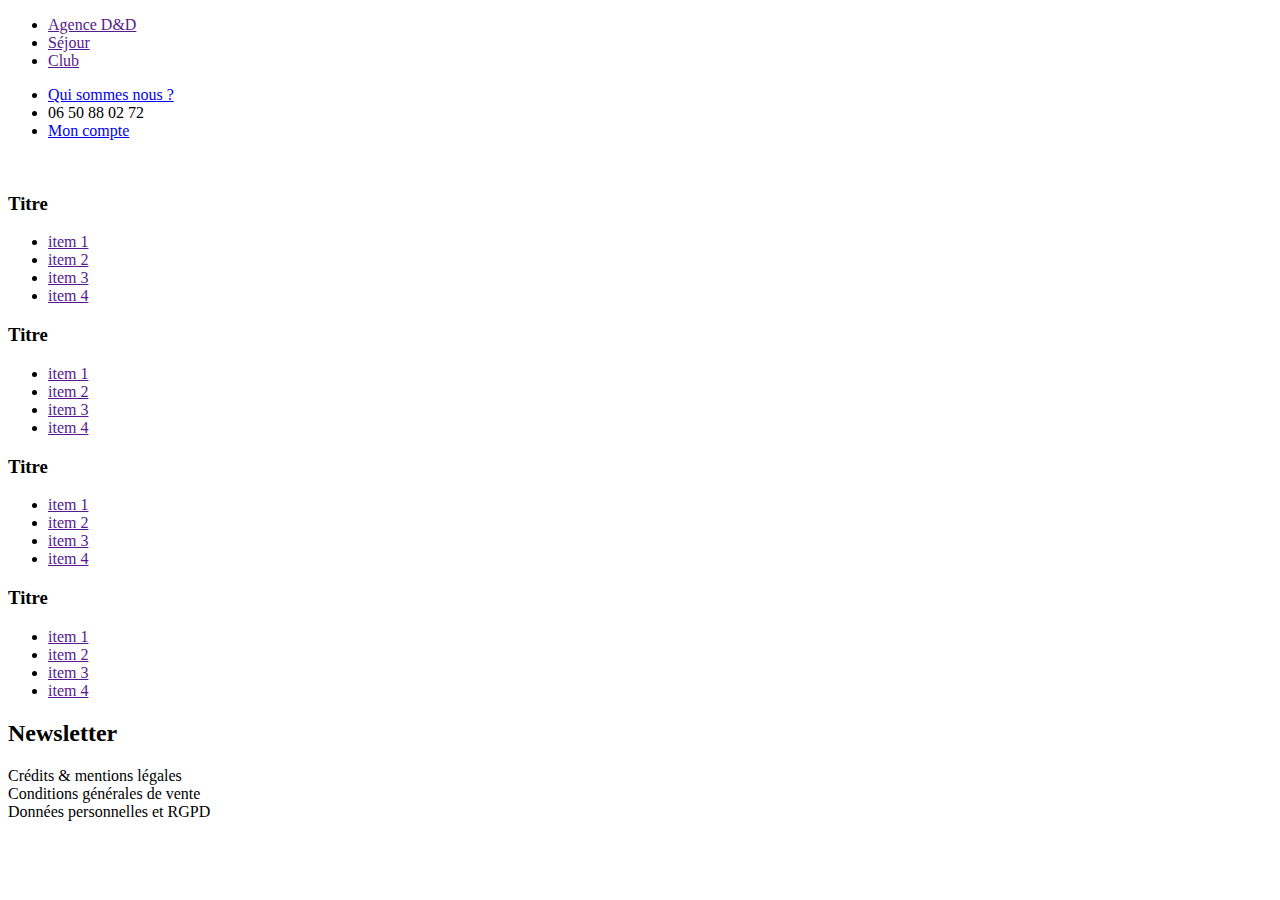
==== voyages/index.html @ 36ec1d6c "first" ====
<!DOCTYPE html>
<html lang="fr">
<head>
    <meta charset="UTF-8">
    <meta http-equiv="X-UA-Compatible" content="IE=edge">
    <meta name="viewport" content="width=device-width, initial-scale=1.0">
    <title>Agence de voyages</title>
    <link rel="stylesheet" href="css/nav.css">
    <link rel="stylesheet" href="css/style.css">
</head>
<body>
    <head>
        <nav>
            <ul>
                <li><a href="">Agence D&D</a></li>
                <li><a href="">Séjour</a></li>
                <li><a href="">Club</a></li>
            </ul>
            <ul>
                <li><a href="#contact">Qui sommes nous ?</a></li>
                <li>06 50 88 02 72</li>
                <li><a href="#">Mon compte</a></li>
            </ul>
        </nav>
    </head>

    <footer>
        <div class="row">
            <div>
                <a hef="">
                    <img src="" alt="" />
                </a>
            </div>
        </div>
        <div class="row">
            <div>
                <h3>Titre</h3>
                <ul>
                    <li><a href="">item 1</a></li>
                    <li><a href="">item 2</a></li>
                    <li><a href="">item 3</a></li>
                    <li><a href="">item 4</a></li>
                </ul>
            </div>
            <div>
                <h3>Titre</h3>
                <ul>
                    <li><a href="">item 1</a></li>
                    <li><a href="">item 2</a></li>
                    <li><a href="">item 3</a></li>
                    <li><a href="">item 4</a></li>
                </ul>
            </div>
            <div>
                <h3>Titre</h3>
                <ul>
                    <li><a href="">item 1</a></li>
                    <li><a href="">item 2</a></li>
                    <li><a href="">item 3</a></li>
                    <li><a href="">item 4</a></li>
                </ul>
            </div>
            <div>
                <h3>Titre</h3>
                <ul>
                    <li><a href="">item 1</a></li>
                    <li><a href="">item 2</a></li>
                    <li><a href="">item 3</a></li>
                    <li><a href="">item 4</a></li>
                </ul>
            </div>
        </div>
        <div class="row">
            <div><h2>Newsletter</h2></div>
            <div></div>
        </div>
        <div class="row">
            <div>

            </div>

            <div>
                Crédits & mentions légales
            </div>
            
            <div>
                Conditions générales de vente
            </div>

            <div>
                Données personnelles et RGPD
            </div>
        </div>
    </footer>
</body>
</html>
---- voyages/css/style.css ----
/*

    #274437
    #295442

    background bouton: #40e29c

    background menu: #274437
    color text: #1e1e1e
    background color: #f9f9f9
*/
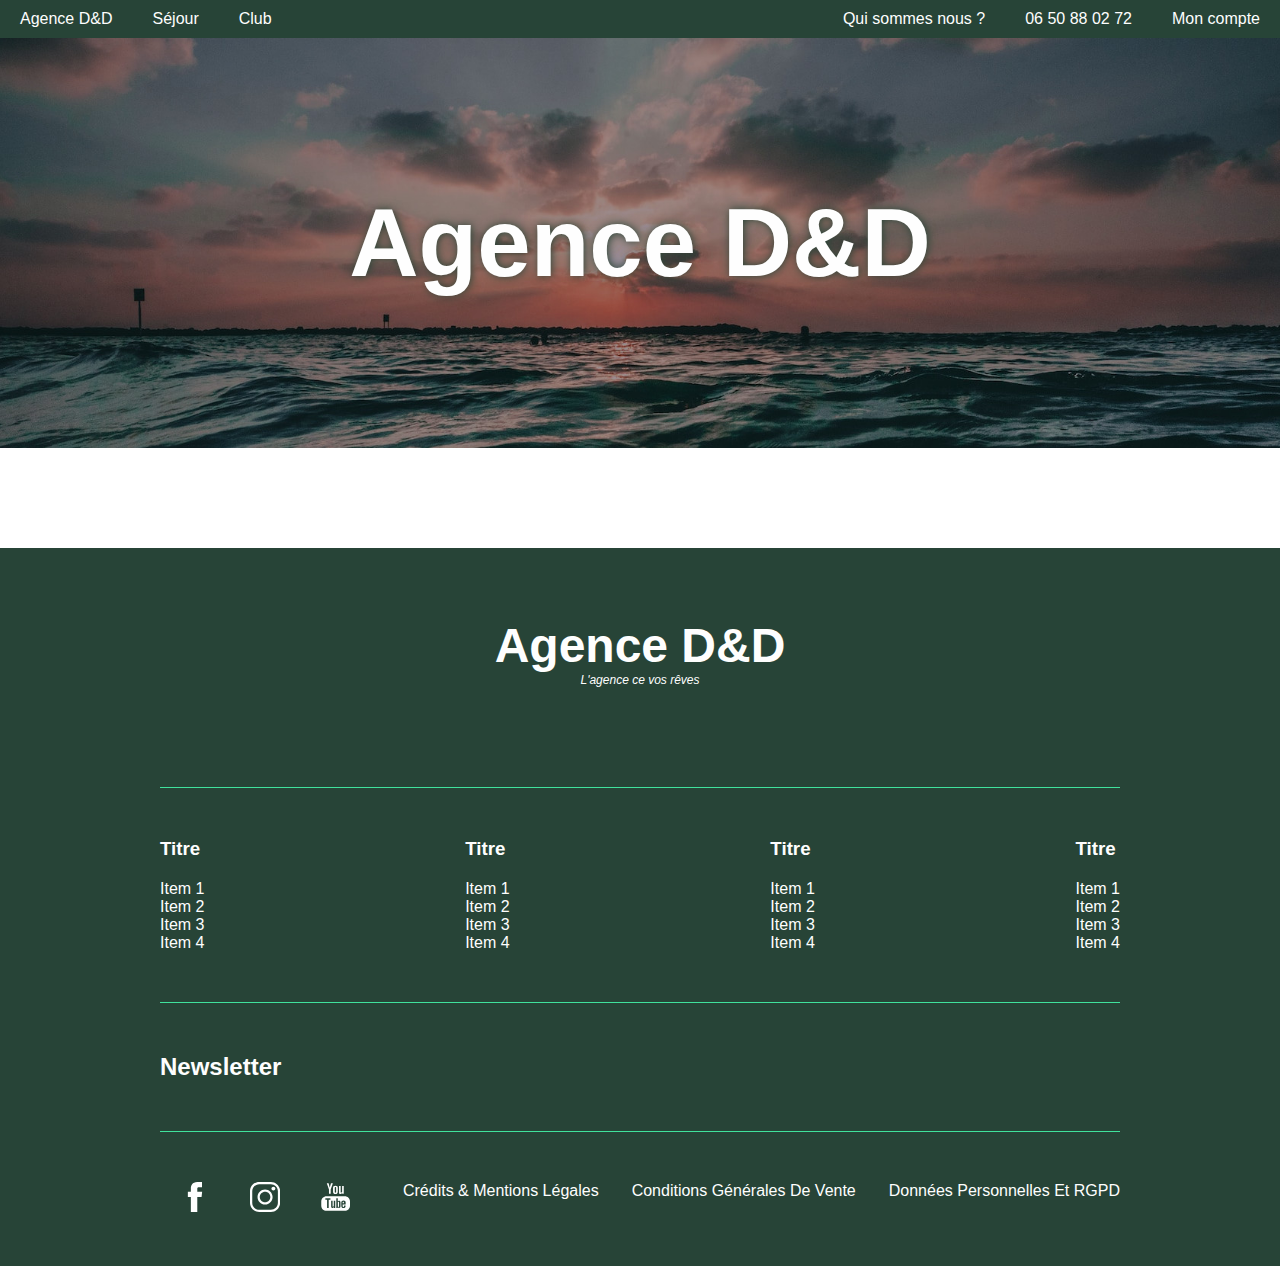
==== commit c2c2cc3a: "MAJ" ====
--- a/voyages/index.html
+++ b/voyages/index.html
@@ -6,6 +6,8 @@
     <meta name="viewport" content="width=device-width, initial-scale=1.0">
     <title>Agence de voyages</title>
     <link rel="stylesheet" href="css/nav.css">
+    <link rel="stylesheet" href="css/hero.css">
+    <link rel="stylesheet" href="css/footer.css">
     <link rel="stylesheet" href="css/style.css">
 </head>
 <body>
@@ -18,77 +20,86 @@
             </ul>
             <ul>
                 <li><a href="#contact">Qui sommes nous ?</a></li>
-                <li>06 50 88 02 72</li>
+                <li><a href="#contact">06 50 88 02 72</a></li>
                 <li><a href="#">Mon compte</a></li>
             </ul>
         </nav>
+
+        <div class="row">
+            <div class="hero">
+                <h1>Agence D&D</h1>
+            </div>
+        </div>
     </head>
 
     <footer>
-        <div class="row">
-            <div>
-                <a hef="">
-                    <img src="" alt="" />
-                </a>
+        <div class="container">
+            <div class="row">
+                <div class="promo">
+                    <h1>Agence D&D</h1>
+                    <p>L'agence ce vos rêves</p>
+                </div>
             </div>
-        </div>
-        <div class="row">
-            <div>
-                <h3>Titre</h3>
-                <ul>
-                    <li><a href="">item 1</a></li>
-                    <li><a href="">item 2</a></li>
-                    <li><a href="">item 3</a></li>
-                    <li><a href="">item 4</a></li>
-                </ul>
+            <div class="row">
+                <div>
+                    <h3>Titre</h3>
+                    <ul>
+                        <li><a href="">item 1</a></li>
+                        <li><a href="">item 2</a></li>
+                        <li><a href="">item 3</a></li>
+                        <li><a href="">item 4</a></li>
+                    </ul>
+                </div>
+                <div>
+                    <h3>Titre</h3>
+                    <ul>
+                        <li><a href="">item 1</a></li>
+                        <li><a href="">item 2</a></li>
+                        <li><a href="">item 3</a></li>
+                        <li><a href="">item 4</a></li>
+                    </ul>
+                </div>
+                <div>
+                    <h3>Titre</h3>
+                    <ul>
+                        <li><a href="">item 1</a></li>
+                        <li><a href="">item 2</a></li>
+                        <li><a href="">item 3</a></li>
+                        <li><a href="">item 4</a></li>
+                    </ul>
+                </div>
+                <div>
+                    <h3>Titre</h3>
+                    <ul>
+                        <li><a href="">item 1</a></li>
+                        <li><a href="">item 2</a></li>
+                        <li><a href="">item 3</a></li>
+                        <li><a href="">item 4</a></li>
+                    </ul>
+                </div>
             </div>
-            <div>
-                <h3>Titre</h3>
-                <ul>
-                    <li><a href="">item 1</a></li>
-                    <li><a href="">item 2</a></li>
-                    <li><a href="">item 3</a></li>
-                    <li><a href="">item 4</a></li>
-                </ul>
+            <div class="row newsletter">
+                <div><h2>Newsletter</h2></div>
+                <div></div>
             </div>
-            <div>
-                <h3>Titre</h3>
-                <ul>
-                    <li><a href="">item 1</a></li>
-                    <li><a href="">item 2</a></li>
-                    <li><a href="">item 3</a></li>
-                    <li><a href="">item 4</a></li>
-                </ul>
-            </div>
-            <div>
-                <h3>Titre</h3>
-                <ul>
-                    <li><a href="">item 1</a></li>
-                    <li><a href="">item 2</a></li>
-                    <li><a href="">item 3</a></li>
-                    <li><a href="">item 4</a></li>
-                </ul>
-            </div>
-        </div>
-        <div class="row">
-            <div><h2>Newsletter</h2></div>
-            <div></div>
-        </div>
-        <div class="row">
-            <div>
+            <div class="row links">
+                <div class="rs">
+                    <a href=""><img class="icon" src="img/logo-facebook.svg" alt="facebook" /></a>
+                    <a href=""><img class="icon" src="img/logo-instagram.svg" alt="instagram" /></a>
+                    <a href=""><img class="icon" src="img/logo-youtube.svg" alt="youtube" /></a>
+                </div>
 
-            </div>
+                <div>
+                    <a href="">Crédits & mentions légales</a>
+                </div>
+                
+                <div>
+                    <a href="">Conditions générales de vente</a>
+                </div>
 
-            <div>
-                Crédits & mentions légales
-            </div>
-            
-            <div>
-                Conditions générales de vente
-            </div>
-
-            <div>
-                Données personnelles et RGPD
+                <div>
+                    <a href="">Données personnelles et RGPD</a>
+                </div>
             </div>
         </div>
     </footer>
--- a/voyages/css/nav.css
+++ b/voyages/css/nav.css
@@ -0,0 +1,22 @@
+nav {
+    display: flex;
+    justify-content: space-between;
+    color: var(--light-color);
+    background: var(--main-bg-menu-color);
+}
+
+nav ul {
+    display: flex;
+    list-style-type: none;
+}
+
+nav ul li {
+    margin: 0 10px;
+}
+
+nav ul li a {
+    display: block;
+    color: var(--light-color);
+    text-decoration: none;
+    padding: 10px;
+}--- a/voyages/css/hero.css
+++ b/voyages/css/hero.css
@@ -0,0 +1,10 @@
+.hero {
+    background-image: url('../img/banner.jpg');
+    background-size: cover;
+    background-position: center center;
+    padding: 150px 0;
+    text-align: center;
+    font-size: 3rem;
+    color: var(--light-color);
+    text-shadow: var(--dark-green-color) 1px 0 10px;
+}--- a/voyages/css/footer.css
+++ b/voyages/css/footer.css
@@ -0,0 +1,68 @@
+footer {
+    margin-top: 100px;
+    padding: 20px 0 0 0;
+    color: var(--light-color);
+    background: var(--main-bg-menu-color);
+}
+
+footer .row {
+    display: flex;
+    justify-content: space-between;
+    border-bottom: 1px solid var(--main-light-green-color);
+}
+
+footer .row:last-child {
+    border-bottom: none;
+}
+
+footer .promo {
+    text-align: center;
+    width: 100%;
+    padding: 50px 0 100px;
+}
+
+footer .promo h1 {
+    font-size: 3rem;
+}
+
+footer .promo p {
+    font-size: .75rem;
+    font-style: italic;
+}
+
+footer .newsletter {
+    padding: 50px 0;
+}
+
+footer .links {
+    padding: 50px 0;
+}
+
+footer .links .rs {
+    display: flex;
+}
+
+footer .links .rs .icon {
+    width: 30px;
+    height: 30px;
+    margin: 0 20px;
+}
+
+footer h3 {
+    padding: 50px 0 0;
+}
+
+footer ul {
+    list-style: none;
+    padding: 20px 0 50px;
+}
+
+footer ul li {
+
+}
+
+footer a {
+    color: var(--light-color);
+    text-decoration: none;
+    text-transform: capitalize;
+}--- a/voyages/css/style.css
+++ b/voyages/css/style.css
@@ -5,7 +5,29 @@
 
     background bouton: #40e29c
 
-    background menu: #274437
+    background menu: 
     color text: #1e1e1e
     background color: #f9f9f9
-*/+*/
+
+:root {
+    --main-bg-menu-color: #274437;
+    --light-color: #fefefe;
+    --dark-green-color: #274437;
+    --main-light-green-color: #40e29c;
+}
+
+* {
+    padding: 0;
+    margin: 0;
+    box-sizing: border-box;
+}
+
+body {
+    font-family: Arial, Helvetica, sans-serif;
+}
+
+.container {
+    width: 75%;
+    margin: auto;
+}
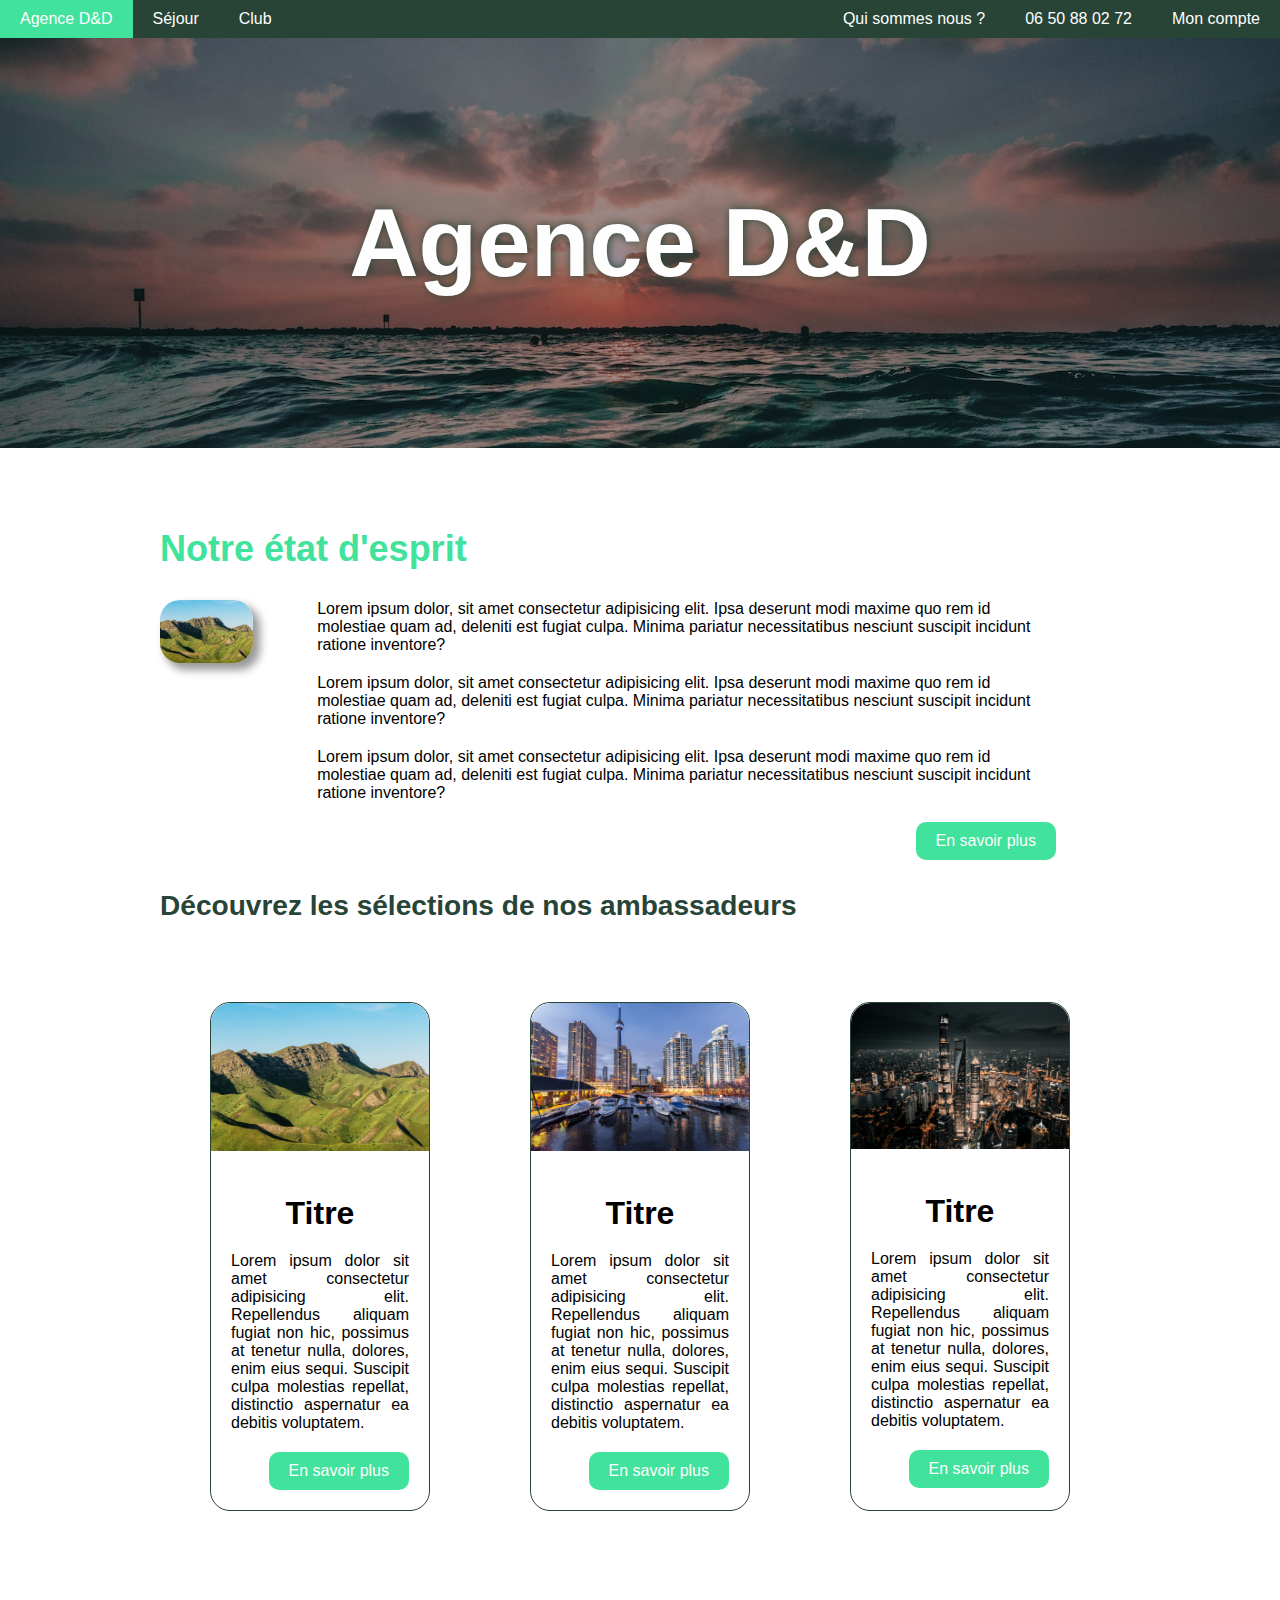
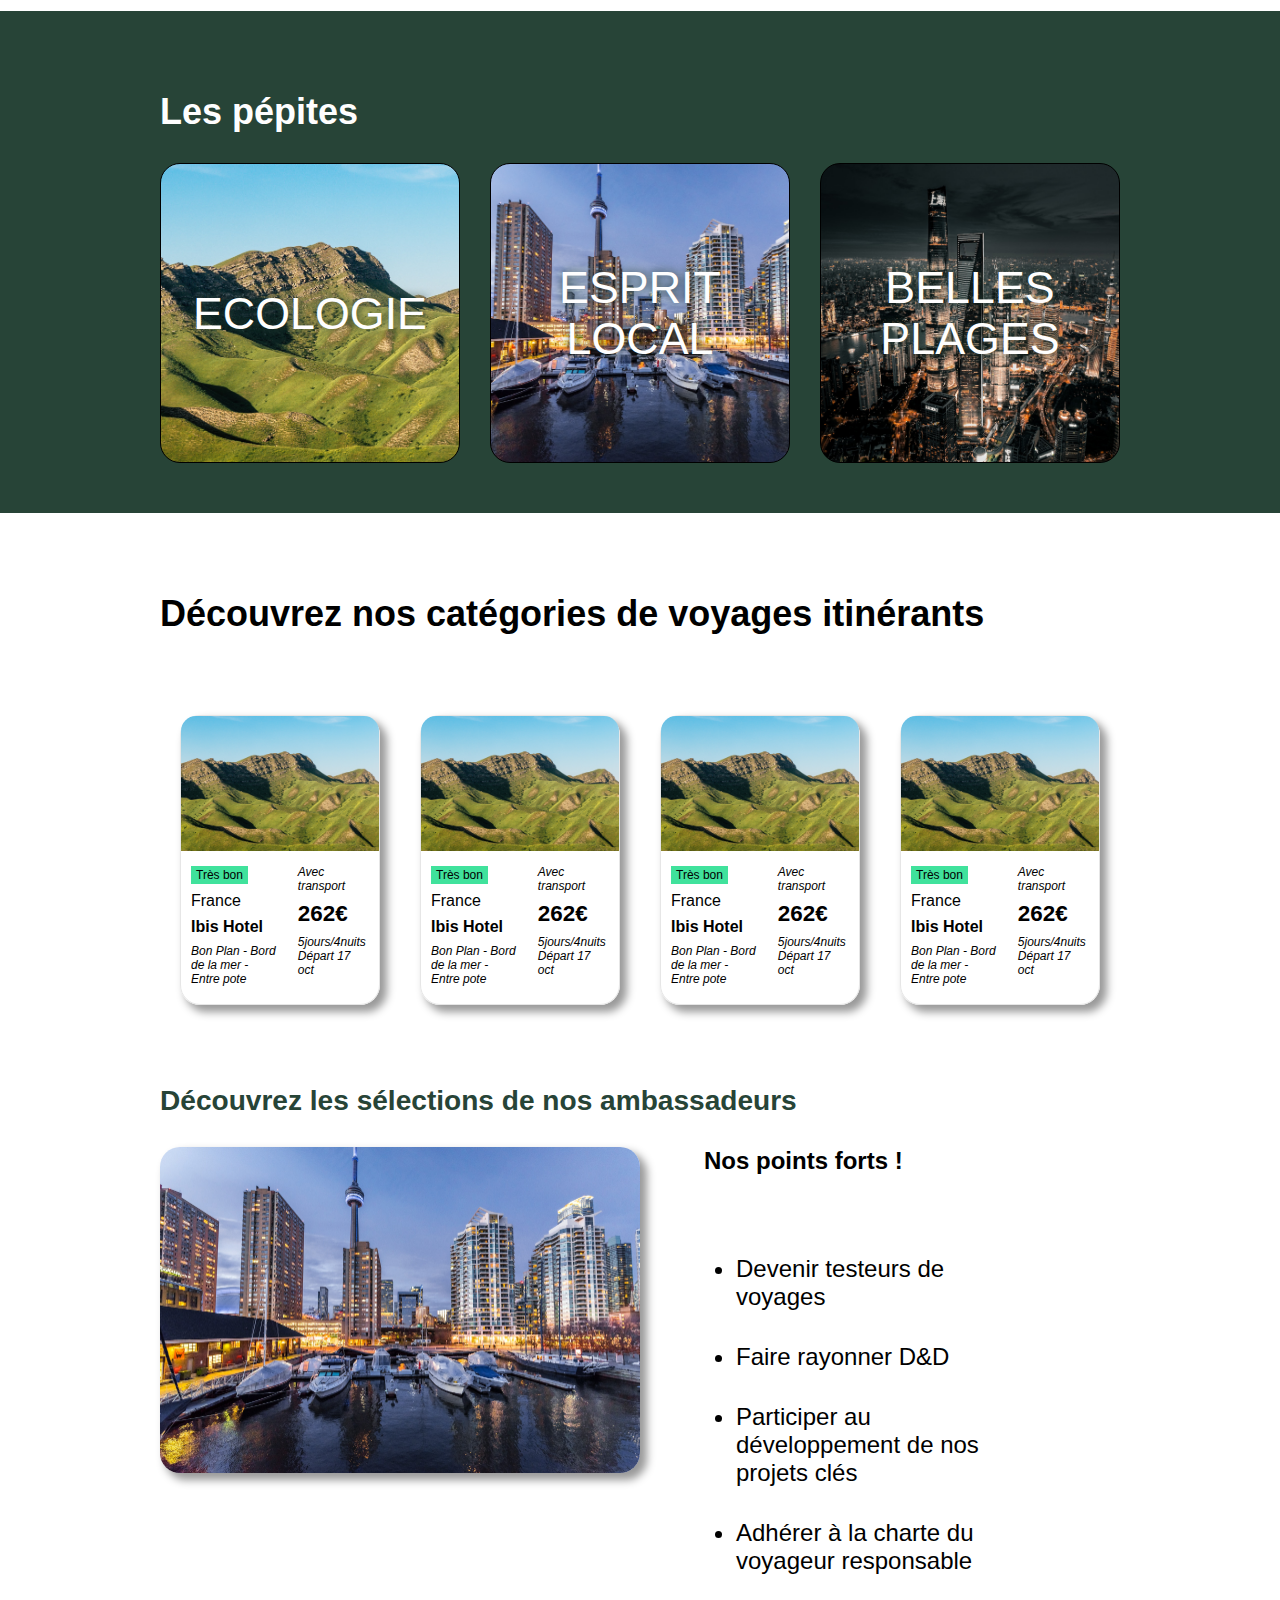
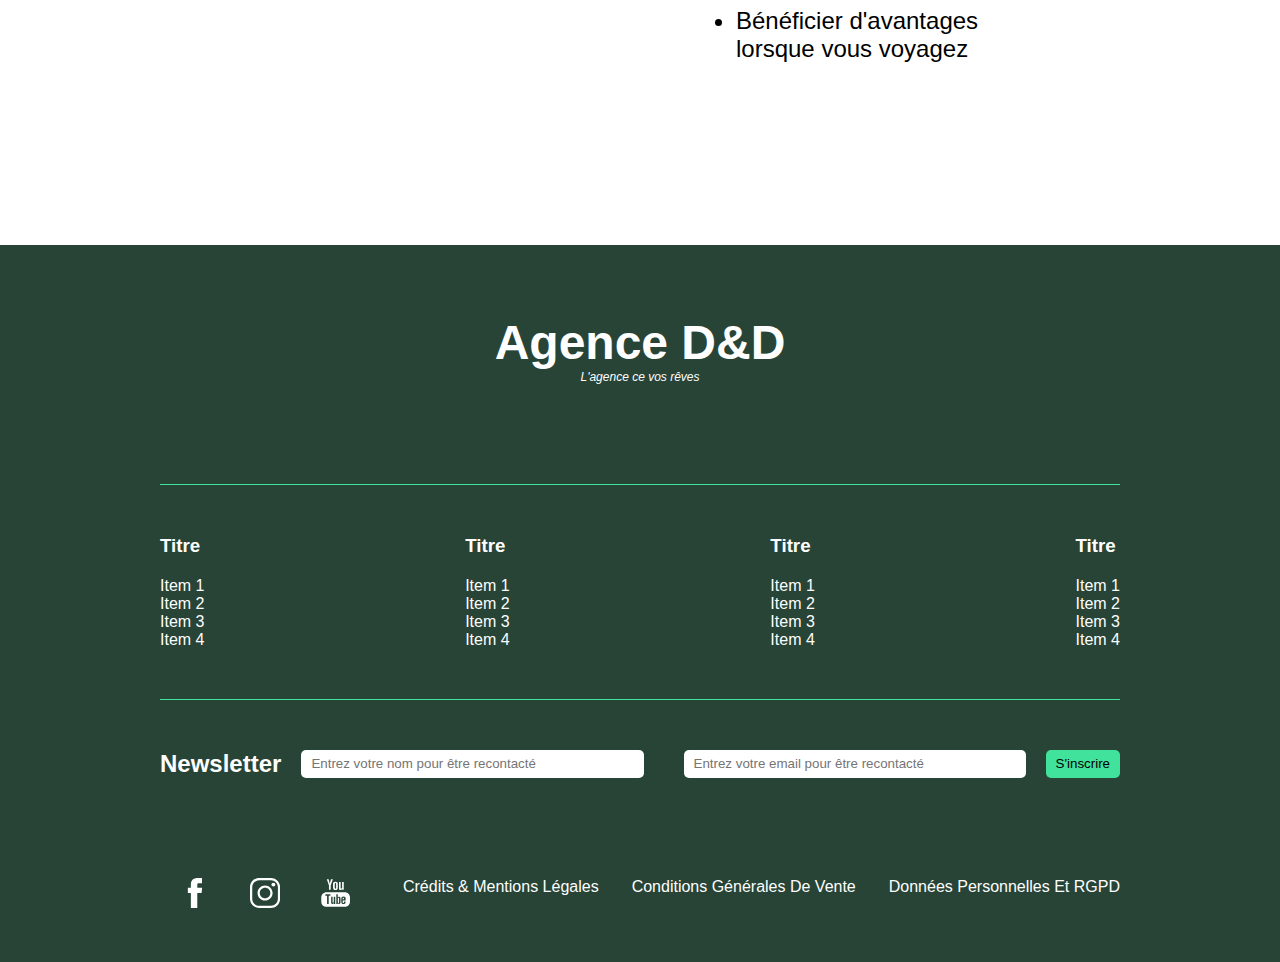
==== commit c355d172: "MAJ" ====
--- a/voyages/index.html
+++ b/voyages/index.html
@@ -5,9 +5,12 @@
     <meta http-equiv="X-UA-Compatible" content="IE=edge">
     <meta name="viewport" content="width=device-width, initial-scale=1.0">
     <title>Agence de voyages</title>
+    <link rel="stylesheet" href="css/utils.css">
     <link rel="stylesheet" href="css/nav.css">
     <link rel="stylesheet" href="css/hero.css">
     <link rel="stylesheet" href="css/footer.css">
+    <link rel="stylesheet" href="css/card.css">
+    <link rel="stylesheet" href="css/card2.css">
     <link rel="stylesheet" href="css/style.css">
 </head>
 <body>
@@ -15,7 +18,13 @@
         <nav>
             <ul>
                 <li><a href="">Agence D&D</a></li>
-                <li><a href="">Séjour</a></li>
+                <li>
+                    <a href="#" class="dropdown-toggle">Séjour</a>
+                    <ul class="dropdown-menu">
+                        <li><a class="" href="#">Tokyo</a></li>
+                        <li><a class="" href="#">Toronto</a></li>
+                    </ul>
+                </li>
                 <li><a href="">Club</a></li>
             </ul>
             <ul>
@@ -32,6 +41,193 @@
         </div>
     </head>
 
+    <main>
+        <section>
+            <div class="container">
+                <div class="row">
+                    <div class="ss-title txt-green-light">
+                        <h2>Notre état d'esprit</h2>
+                    </div>
+                </div>
+                <div class="row">
+                    <div style="width: 20%">
+                        <img class="responsive" src="img/img1.jpg" alt="" />
+                    </div>
+                    <div class="py-4 alaune">
+                        <p>Lorem ipsum dolor, sit amet consectetur adipisicing elit. Ipsa deserunt modi maxime quo rem id molestiae quam ad, deleniti est fugiat culpa. Minima pariatur necessitatibus nesciunt suscipit incidunt ratione inventore?</p>
+                        <p>Lorem ipsum dolor, sit amet consectetur adipisicing elit. Ipsa deserunt modi maxime quo rem id molestiae quam ad, deleniti est fugiat culpa. Minima pariatur necessitatibus nesciunt suscipit incidunt ratione inventore?</p>
+                        <p>Lorem ipsum dolor, sit amet consectetur adipisicing elit. Ipsa deserunt modi maxime quo rem id molestiae quam ad, deleniti est fugiat culpa. Minima pariatur necessitatibus nesciunt suscipit incidunt ratione inventore?</p>
+                        <div class="txt-end">
+                            <a href="#" class="btn">En savoir plus</a>
+                        </div>
+                    </div>
+                </div>
+                <div class="row">
+                    <div class="ss-title txt-green-dark">
+                        <h3>Découvrez les sélections de nos ambassadeurs</h3>
+                    </div>
+                </div>
+                <div class="row">
+                    <div class="card">
+                        <img src="img/img1.jpg" alt="" class="card-img" />
+                        <div class="card-body">
+                            <h5>Titre</h5>
+                            <p>Lorem ipsum dolor sit amet consectetur adipisicing elit. Repellendus aliquam fugiat non hic, possimus at tenetur nulla, dolores, enim eius sequi. Suscipit culpa molestias repellat, distinctio aspernatur ea debitis voluptatem.</p>
+                            <div class="txt-end">
+                                <a href="#" class="btn">En savoir plus</a>
+                            </div>
+                        </div>
+                    </div>
+                    <div class="card">
+                        <img src="img/img2.jpg" alt="" class="card-img" />
+                        <div class="card-body">
+                            <h5>Titre</h5>
+                            <p>Lorem ipsum dolor sit amet consectetur adipisicing elit. Repellendus aliquam fugiat non hic, possimus at tenetur nulla, dolores, enim eius sequi. Suscipit culpa molestias repellat, distinctio aspernatur ea debitis voluptatem.</p>
+                            <div class="txt-end">
+                                <a href="#" class="btn">En savoir plus</a>
+                            </div>
+                        </div>
+                    </div>
+                    <div class="card">
+                        <img src="img/img3.jpg" alt="" class="card-img" />
+                        <div class="card-body">
+                            <h5>Titre</h5>
+                            <p>Lorem ipsum dolor sit amet consectetur adipisicing elit. Repellendus aliquam fugiat non hic, possimus at tenetur nulla, dolores, enim eius sequi. Suscipit culpa molestias repellat, distinctio aspernatur ea debitis voluptatem.</p>
+                            <div class="txt-end">
+                                <a href="#" class="btn">En savoir plus</a>
+                            </div>
+                        </div>
+                    </div>
+                </div>
+            </div>
+        </section>
+
+        <section class="bg-green">
+            <div class="container">
+                <div class="row">
+                    <div class="ss-title">
+                        <h2>Les pépites</h2>
+                    </div>
+                </div>
+                <div class="row">
+                    <a class="box" style="background-image: url('img/img1.jpg');">
+                        <div>ECOLOGIE</div>
+                    </a>
+                    <a class="box" style="background-image: url('img/img2.jpg');">
+                        <div>ESPRIT LOCAL</div>
+                    </a>
+                    <a class="box" style="background-image: url('img/img3.jpg');">
+                        <div>BELLES PLAGES</div>
+                    </a>
+                </div>
+            </div>
+        </section>
+
+        <section>
+            <div class="container">
+                <div class="row">
+                    <div class="ss-title">
+                        <h2>Découvrez nos catégories de voyages itinérants</h2>
+                    </div>
+                </div>
+                <div class="row">
+                    <div class="card2">
+                        <img src="img/img1.jpg" alt="" />
+                        <div class="card2-body">
+                            <div class="row">
+                                <div class="w-50">
+                                    <div class="quality">Très bon</div>
+                                    <div class="country">France</div>
+                                    <div class="name">Ibis Hotel</div>
+                                    <div class="info">Bon Plan - Bord de la mer - Entre pote</div>
+                                </div>
+                                <div class="w-40">
+                                    <div class="info">Avec transport</div>
+                                    <div class="price">262€</div>
+                                    <div class="info">5jours/4nuits<br />Départ 17 oct</div>
+                                </div>
+                            </div>
+                        </div>
+                    </div>
+                    <div class="card2">
+                        <img src="img/img1.jpg" alt="" />
+                        <div class="card2-body">
+                            <div class="row">
+                                <div class="w-50">
+                                    <div class="quality">Très bon</div>
+                                    <div class="country">France</div>
+                                    <div class="name">Ibis Hotel</div>
+                                    <div class="info">Bon Plan - Bord de la mer - Entre pote</div>
+                                </div>
+                                <div class="w-40">
+                                    <div class="info">Avec transport</div>
+                                    <div class="price">262€</div>
+                                    <div class="info">5jours/4nuits<br />Départ 17 oct</div>
+                                </div>
+                            </div>
+                        </div>
+                    </div>
+                    <div class="card2">
+                        <img src="img/img1.jpg" alt="" />
+                        <div class="card2-body">
+                            <div class="row">
+                                <div class="w-50">
+                                    <div class="quality">Très bon</div>
+                                    <div class="country">France</div>
+                                    <div class="name">Ibis Hotel</div>
+                                    <div class="info">Bon Plan - Bord de la mer - Entre pote</div>
+                                </div>
+                                <div class="w-40">
+                                    <div class="info">Avec transport</div>
+                                    <div class="price">262€</div>
+                                    <div class="info">5jours/4nuits<br />Départ 17 oct</div>
+                                </div>
+                            </div>
+                        </div>
+                    </div>
+                    <div class="card2">
+                        <img src="img/img1.jpg" alt="" />
+                        <div class="card2-body">
+                            <div class="row">
+                                <div class="w-50">
+                                    <div class="quality">Très bon</div>
+                                    <div class="country">France</div>
+                                    <div class="name">Ibis Hotel</div>
+                                    <div class="info">Bon Plan - Bord de la mer - Entre pote</div>
+                                </div>
+                                <div class="w-40">
+                                    <div class="info">Avec transport</div>
+                                    <div class="price">262€</div>
+                                    <div class="info">5jours/4nuits<br />Départ 17 oct</div>
+                                </div>
+                            </div>
+                        </div>
+                    </div>
+                </div>
+                <div class="row">
+                    <div class="ss-title txt-green-dark">
+                        <h3>Découvrez les sélections de nos ambassadeurs</h3>
+                    </div>
+                </div>
+                <div class="row">
+                    <div class="w-50">
+                        <img src="img/img2.jpg" alg="" class="bordered responsive" />
+                    </div>
+                    <div class="w-50 py-4">
+                        <h2>Nos points forts !</h2>
+                        <ul class="tips">
+                            <li>Devenir testeurs de voyages</li>
+                            <li>Faire rayonner D&D</li>
+                            <li>Participer au développement de nos projets clés</li>
+                            <li>Adhérer à la charte du voyageur responsable</li>
+                            <li>Bénéficier d'avantages lorsque vous voyagez</li>
+                        </ul>
+                    </div>
+                </div>
+            </div>
+        </section>
+    </main>
+
     <footer>
         <div class="container">
             <div class="row">
@@ -78,9 +274,13 @@
                     </ul>
                 </div>
             </div>
-            <div class="row newsletter">
-                <div><h2>Newsletter</h2></div>
-                <div></div>
+            <div class="newsletter">
+                <h2>Newsletter</h2>
+                <form action="" method="get">
+                    <input type="text" name="name" required placeholder="Entrez votre nom pour être recontacté" />
+                    <input type="email" name="email" required placeholder="Entrez votre email pour être recontacté" />
+                    <button type="submit">S'inscrire</button>
+                </form>
             </div>
             <div class="row links">
                 <div class="rs">
@@ -103,5 +303,6 @@
             </div>
         </div>
     </footer>
+    <script src="js/main.js"></script>
 </body>
 </html>--- a/voyages/css/utils.css
+++ b/voyages/css/utils.css
@@ -0,0 +1,61 @@
+.container {
+    width: 75%;
+    margin: auto;
+}
+
+.ss-title {
+    margin: 30px 0;
+    font-weight: bold;
+    font-size: 1.5rem;
+}
+
+.row {
+    display: flex;
+    justify-content: space-between;
+}
+
+.py-4 {
+    padding: 0 4rem;
+}
+
+.px-4 {
+    padding: 4rem 0;
+}
+
+.w-40 {
+    width: 40%;
+}
+
+.w-50 {
+    width: 50%;
+}
+
+.w-60 {
+    width: 60%;
+}
+
+.btn {
+    text-decoration: none;
+    background-color: var(--light-green-color);
+    color: var(--light-color);
+    padding: 10px 20px;
+    border-radius: 10px;
+    display: inline-block
+}
+
+.txt-end {
+    text-align: right;
+}
+
+.txt-green-light {
+    color: var(--light-green-color);
+}
+
+.txt-green-dark {
+    color: var(--dark-green-color);
+}
+
+.bordered {
+    width: 100%;
+    border-radius: 20px;
+}--- a/voyages/css/nav.css
+++ b/voyages/css/nav.css
@@ -10,13 +10,25 @@
     list-style-type: none;
 }
 
-nav ul li {
-    margin: 0 10px;
+nav ul li.dropdown {
+    position: relative;
+}
+
+nav ul li .dropdown-menu {
+    position: absolute;
+    background: var(--main-bg-menu-color);
+    display: flex;
+    flex-direction: column;
+    display: none;
 }
 
 nav ul li a {
     display: block;
     color: var(--light-color);
     text-decoration: none;
-    padding: 10px;
+    padding: 10px 20px;
+}
+
+nav ul li a:hover {
+    background: var(--light-green-color);
 }--- a/voyages/css/hero.css
+++ b/voyages/css/hero.css
@@ -7,4 +7,5 @@
     font-size: 3rem;
     color: var(--light-color);
     text-shadow: var(--dark-green-color) 1px 0 10px;
+    width: 100%;
 }--- a/voyages/css/footer.css
+++ b/voyages/css/footer.css
@@ -8,7 +8,7 @@
 footer .row {
     display: flex;
     justify-content: space-between;
-    border-bottom: 1px solid var(--main-light-green-color);
+    border-bottom: 1px solid var(--light-green-color);
 }
 
 footer .row:last-child {
--- a/voyages/css/card.css
+++ b/voyages/css/card.css
@@ -0,0 +1,26 @@
+.card {
+    border: 1px solid var(--dark-green-color);
+    margin: 50px;
+    border-radius: 20px;
+}
+
+.card .card-img {
+    border-top-left-radius: 20px;
+    border-top-right-radius: 20px;
+    width: 100%;
+}
+
+.card .card-body {
+    padding: 20px;
+}
+
+.card .card-body h5 {
+    text-align: center;
+    font-size: 2rem;
+    padding: 20px 0;
+}
+
+.card .card-body p {
+    text-align: justify;
+    margin-bottom: 20px;
+}--- a/voyages/css/card2.css
+++ b/voyages/css/card2.css
@@ -0,0 +1,48 @@
+.card2 {
+    width: 25%;
+    border: 1px solid var(--light-grey-color);
+    margin: 50px 20px;
+    border-radius: 20px;
+    -webkit-box-shadow: 6px 6px 9px 1px #999999; 
+    box-shadow: 6px 6px 9px 1px #999999;
+}
+
+.card2 img {
+    width: 100%;
+    border-top-left-radius: 15px;
+    border-top-right-radius: 15px;
+}
+
+.card2 .card2-body {
+    padding: 10px;
+}
+
+.card2 .card2-body .quality {
+    background-color: var(--light-green-color);
+    font-size: .75rem;
+    display: inline-block;
+    padding: 2px 5px;
+    margin-bottom: .5rem;
+}
+
+.card2 .card2-body .country {
+    margin-bottom: .5rem;
+}
+
+.card2 .card2-body .name {
+    font-size: 1rem;
+    font-weight: 700;
+    margin-bottom: .5rem;
+}
+
+.card2 .card2-body .info {
+    margin-bottom: .5rem;
+    font-size: .75rem;
+    font-style: italic;
+}
+
+.card2 .card2-body  .price {
+    font-size: 1.4rem;
+    font-weight: 700;
+    margin-bottom: .5rem;
+}--- a/voyages/css/style.css
+++ b/voyages/css/style.css
@@ -1,20 +1,11 @@
-/*
-
-    #274437
-    #295442
-
-    background bouton: #40e29c
-
-    background menu: 
-    color text: #1e1e1e
-    background color: #f9f9f9
-*/
+@import 'newsletter.css';
 
 :root {
     --main-bg-menu-color: #274437;
     --light-color: #fefefe;
     --dark-green-color: #274437;
-    --main-light-green-color: #40e29c;
+    --light-green-color: #40e29c;
+    --light-grey-color: #e6e6e6;
 }
 
 * {
@@ -27,7 +18,53 @@
     font-family: Arial, Helvetica, sans-serif;
 }
 
-.container {
-    width: 75%;
-    margin: auto;
+img.responsive {
+    width: 100%;
+    border-radius: 20px;
+    -webkit-box-shadow: 6px 6px 9px 1px #999999; 
+    box-shadow: 6px 6px 9px 1px #999999;
 }
+
+section {
+    padding: 50px 0;
+}
+
+section.bg-green {
+    color: var(--light-color);
+    background: var(--dark-green-color);
+}
+
+.alaune p {
+    margin-bottom: 20px;
+
+}
+
+.box {
+    display: flex;
+    border: 1px solid black;
+    border-radius: 20px;
+    width: 300px;
+    height: 300px;
+    background-size: cover;
+    background-position: center center;
+    align-items: center;
+    cursor: pointer;
+}
+
+.box div {
+    width: 100%;
+    font-size: 2.8rem;
+    text-align: center;
+    color: var(--light-color);
+    text-shadow: var(--dark-green-color) 1px 0 10px;
+}
+
+.tips {
+    margin-top: 5rem;
+}
+
+.tips li {
+    margin: 2rem;
+    font-size: 1.5rem;
+    font-weight: 400;
+}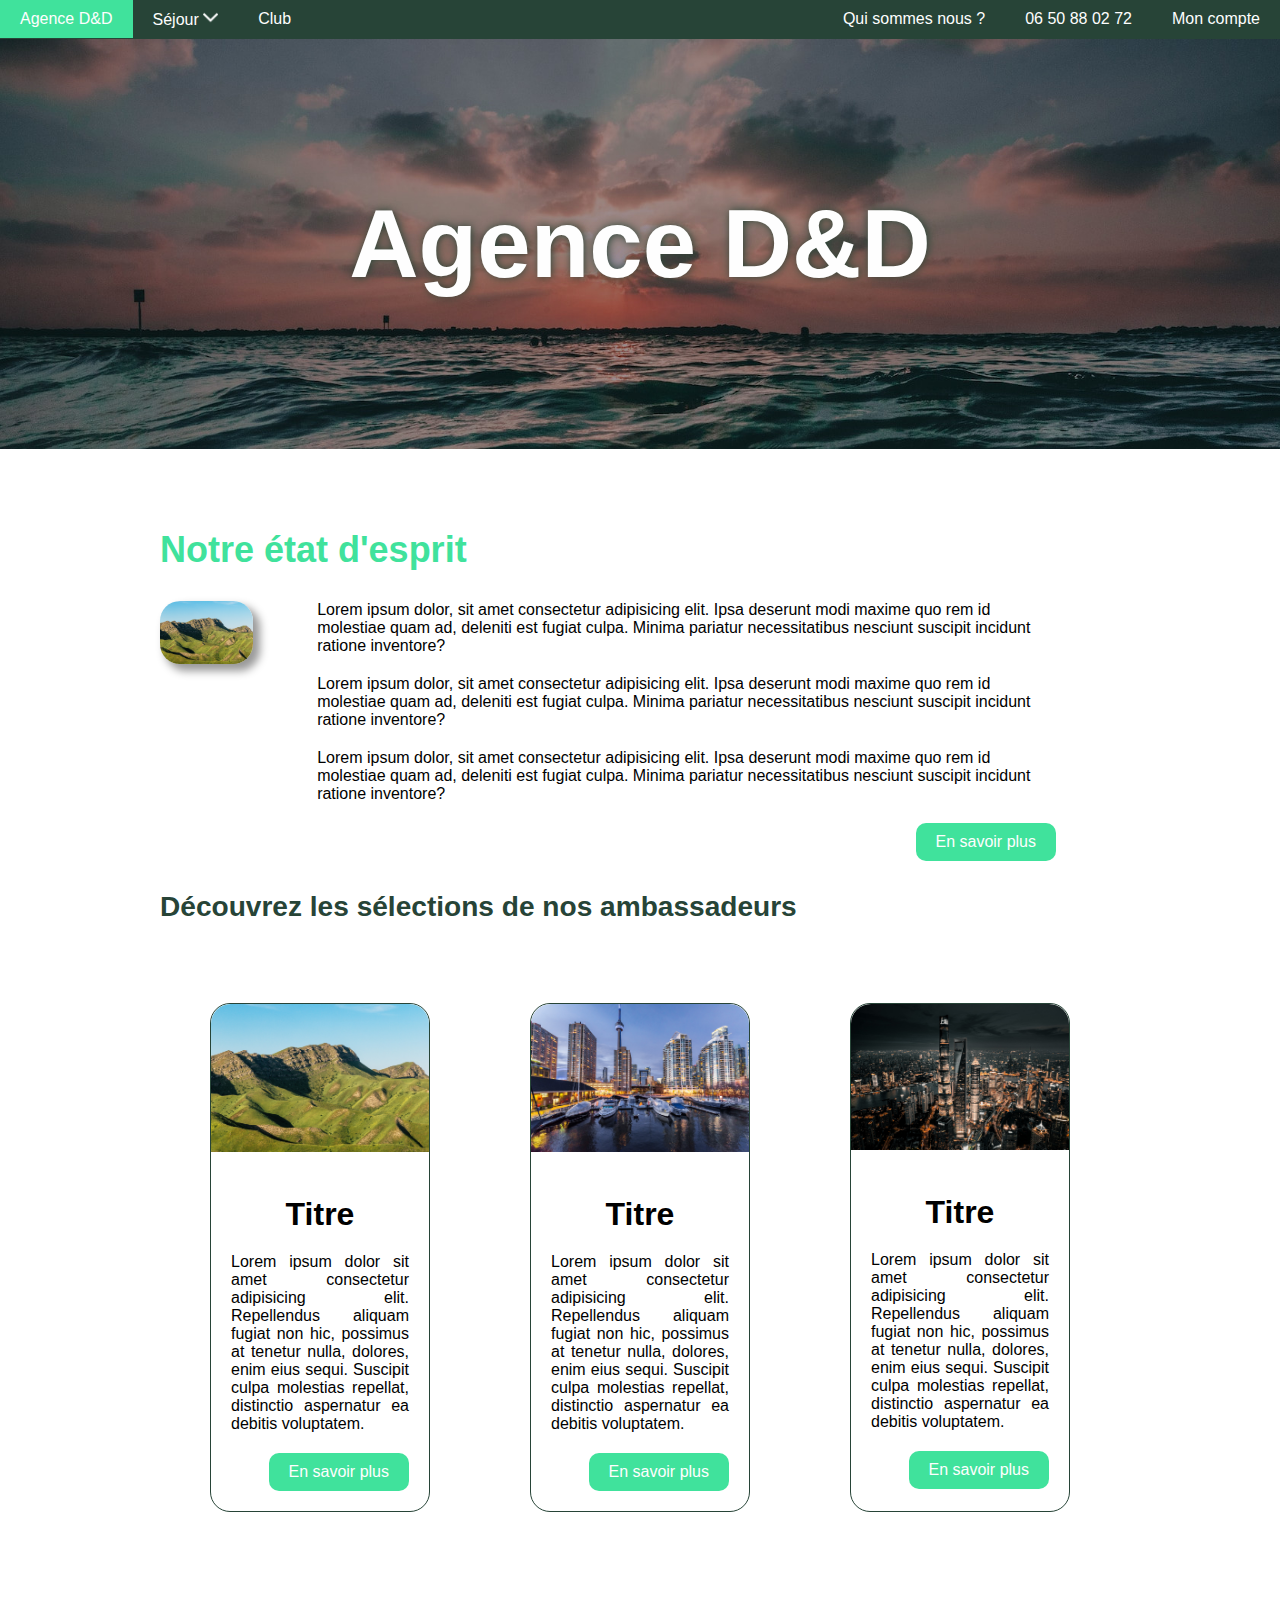
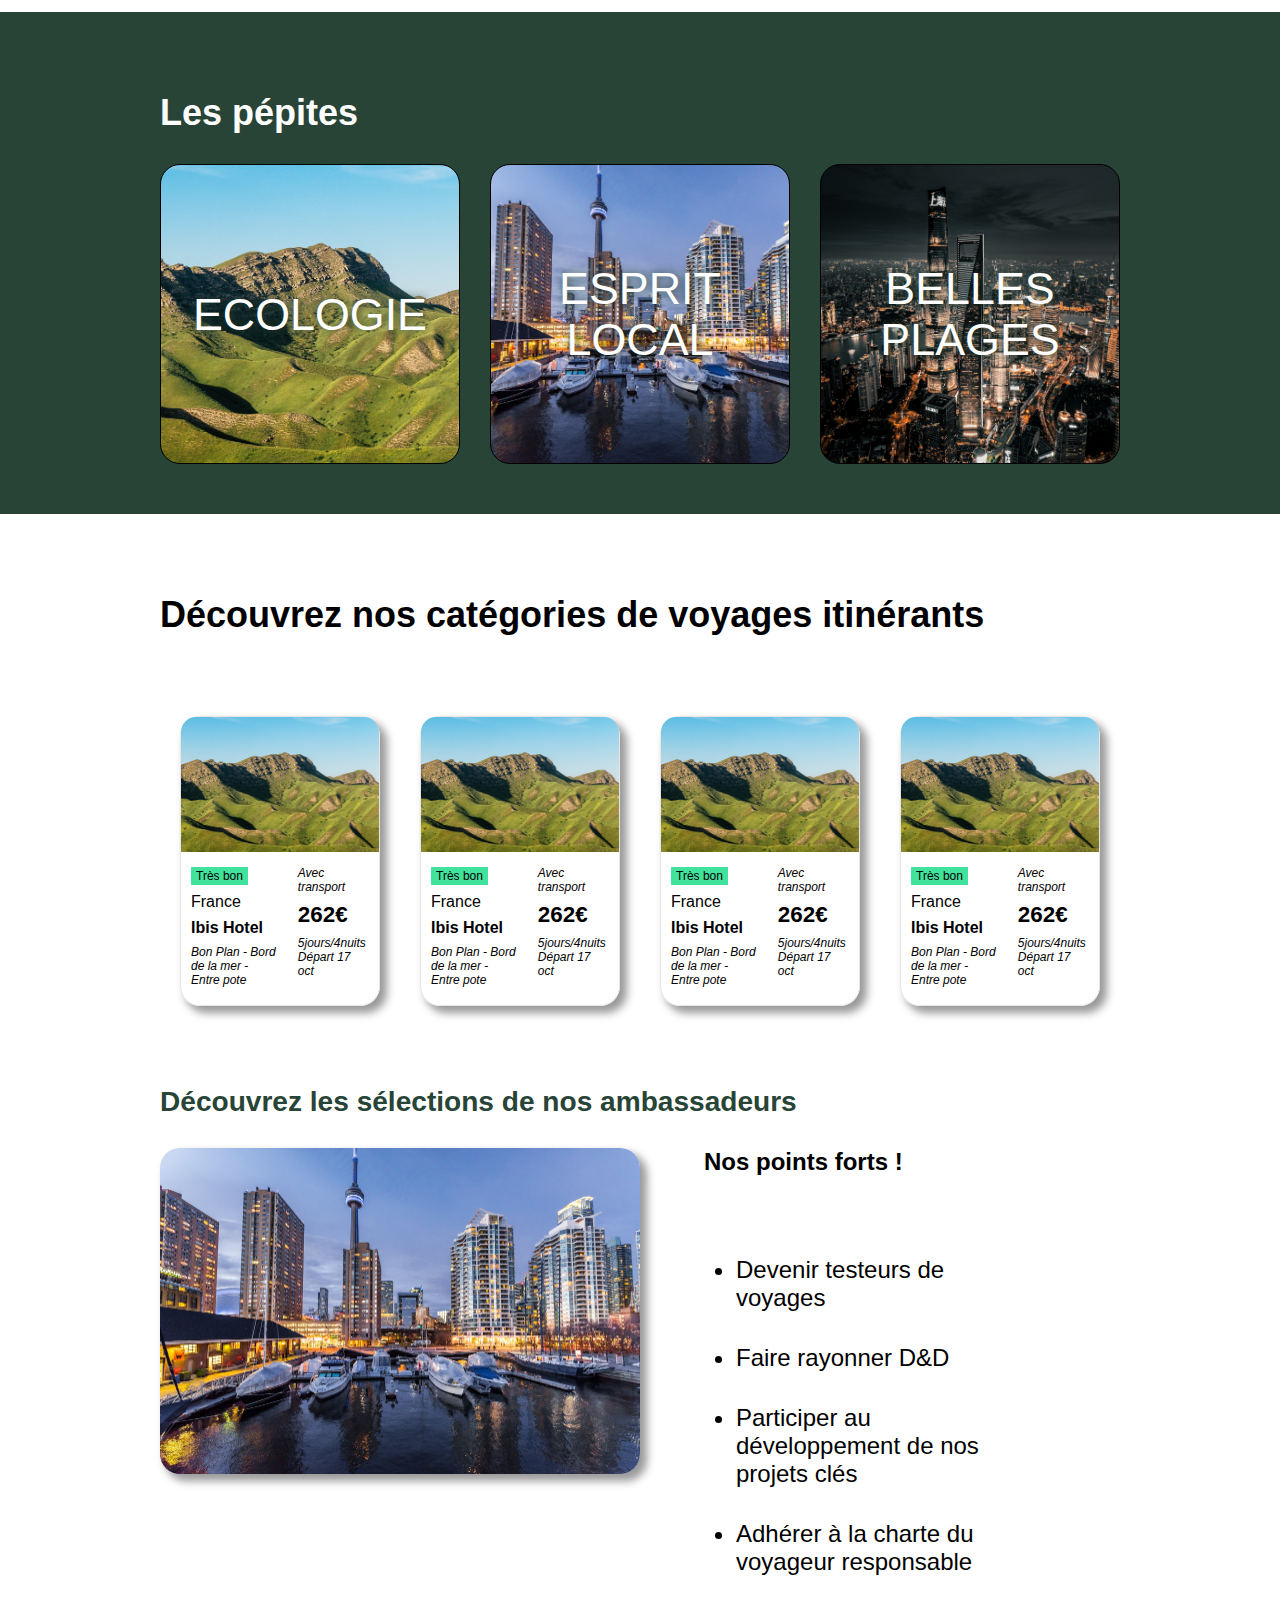
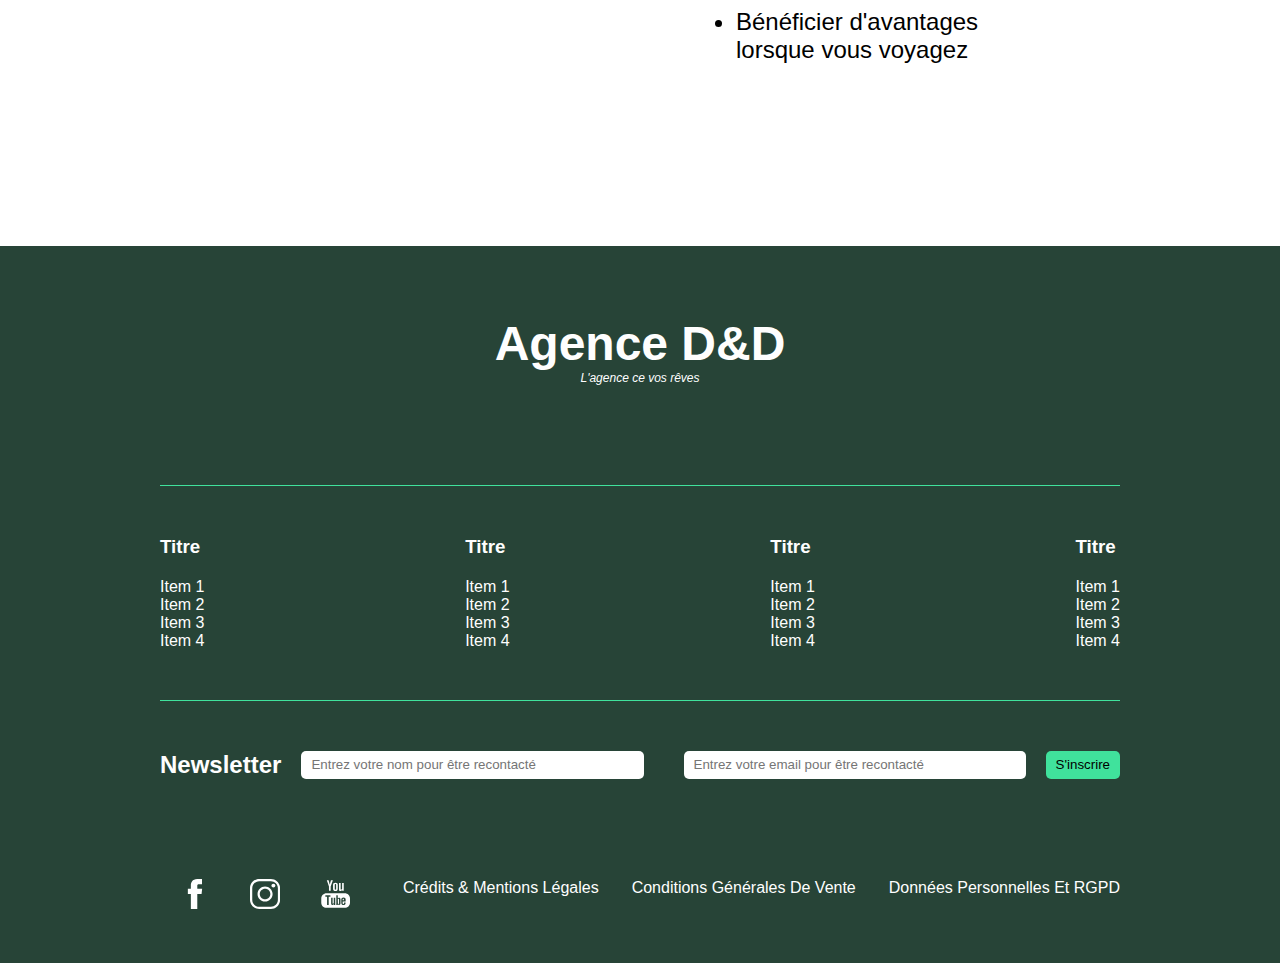
==== commit 927a45d9: "MAJ" ====
--- a/voyages/index.html
+++ b/voyages/index.html
@@ -19,7 +19,7 @@
             <ul>
                 <li><a href="">Agence D&D</a></li>
                 <li>
-                    <a href="#" class="dropdown-toggle">Séjour</a>
+                    <a href="#" class="dropdown-toggle">Séjour <img src="./img/down.png" alt="" width="15" /></a>
                     <ul class="dropdown-menu">
                         <li><a class="" href="#">Tokyo</a></li>
                         <li><a class="" href="#">Toronto</a></li>
